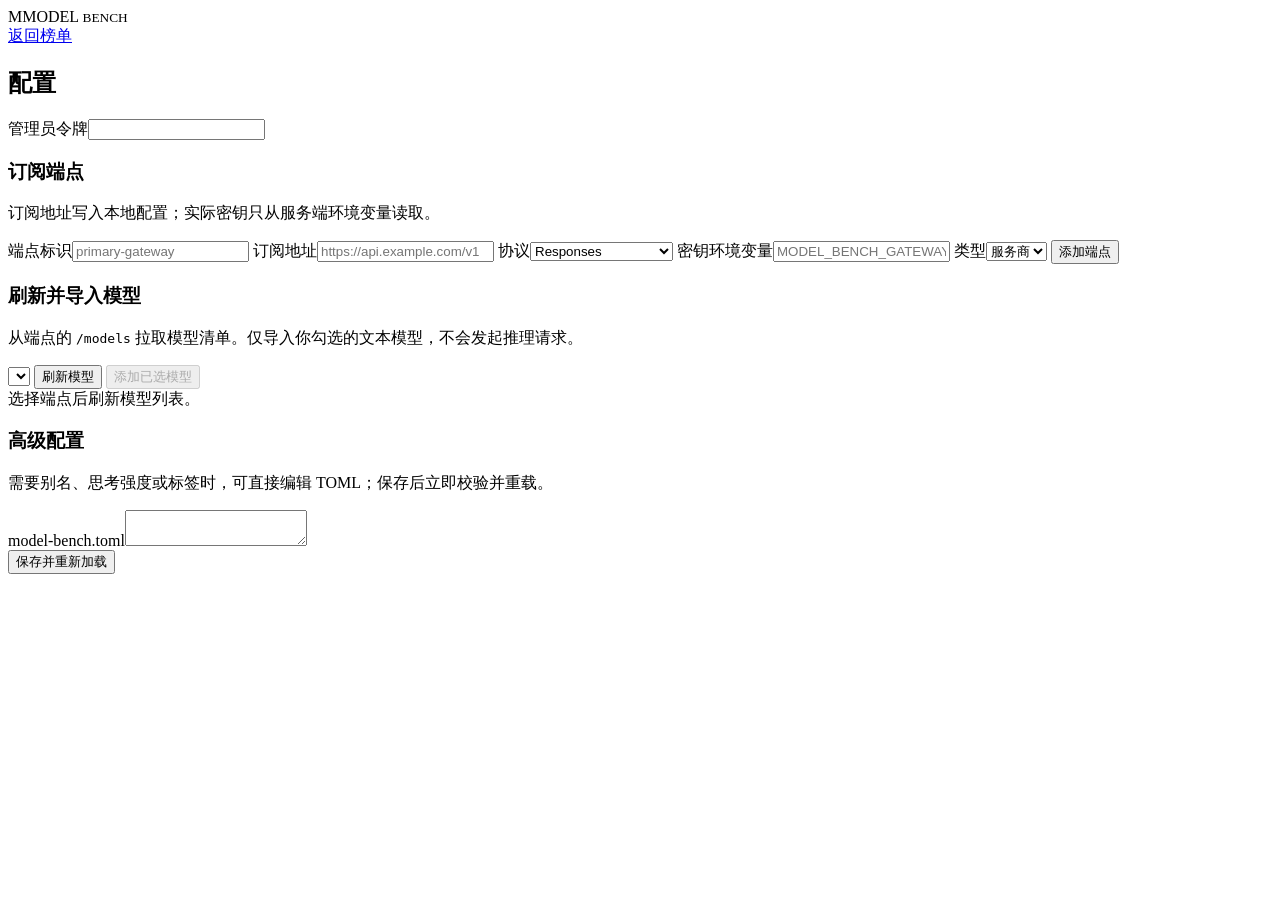
==== src/model_bench/static/settings.html @ 2f6acb46 "Initial open-source release" ====
<!doctype html>
<html lang="zh-CN">
<head>
  <meta charset="utf-8">
  <meta name="viewport" content="width=device-width,initial-scale=1">
  <title>Model Bench · 配置</title>
  <link rel="stylesheet" href="/static/style.css?v=3">
</head>
<body>
  <header class="topbar">
    <div class="brand"><span class="brand-mark">M</span><span>MODEL <small>BENCH</small></span></div>
    <a class="settings-link" href="/">返回榜单</a>
  </header>
  <main>
    <section class="workspace config-workspace">
      <div class="toolbar"><div class="toolbar-title"><h2>配置</h2><span id="state"></span></div><label class="token-input"><span>管理员令牌</span><input id="token" type="password" autocomplete="off"></label></div>
      <div class="notice" id="notice" hidden></div>

      <section class="settings-section">
        <div class="section-heading"><div><h3>订阅端点</h3><p>订阅地址写入本地配置；实际密钥只从服务端环境变量读取。</p></div></div>
        <form id="endpoint-form" class="endpoint-form">
          <label><span>端点标识</span><input id="endpoint-id" required placeholder="primary-gateway" pattern="[A-Za-z0-9._-]+"></label>
          <label class="endpoint-url"><span>订阅地址</span><input id="endpoint-url" required type="url" placeholder="https://api.example.com/v1"></label>
          <label><span>协议</span><select id="endpoint-protocol"><option value="responses">Responses</option><option value="chat">Chat Completions</option><option value="messages">Anthropic Messages</option></select></label>
          <label><span>密钥环境变量</span><input id="endpoint-key-env" placeholder="MODEL_BENCH_GATEWAY_KEY"></label>
          <label><span>类型</span><select id="endpoint-kind"><option value="provider">服务商</option><option value="self-hosted">自建</option></select></label>
          <button id="add-endpoint" type="submit">添加端点</button>
        </form>
        <div class="endpoint-list" id="endpoint-list"></div>
      </section>

      <section class="settings-section">
        <div class="section-heading"><div><h3>刷新并导入模型</h3><p>从端点的 <code>/models</code> 拉取模型清单。仅导入你勾选的文本模型，不会发起推理请求。</p></div></div>
        <div class="discover-controls">
          <select id="discover-endpoint" aria-label="选择端点"></select>
          <button id="discover" type="button">刷新模型</button>
          <button id="import-models" type="button" disabled>添加已选模型</button>
        </div>
        <div class="discover-list" id="discover-list"><span class="muted">选择端点后刷新模型列表。</span></div>
      </section>

      <section class="settings-section advanced-settings">
        <div class="section-heading"><div><h3>高级配置</h3><p>需要别名、思考强度或标签时，可直接编辑 TOML；保存后立即校验并重载。</p></div></div>
        <label class="config-editor"><span>model-bench.toml</span><textarea id="toml" spellcheck="false" aria-label="model-bench.toml"></textarea></label>
        <div class="config-actions"><button id="save" type="button">保存并重新加载</button></div>
      </section>
    </section>
  </main>
  <script src="/static/settings.js?v=5" defer></script>
</body>
</html>
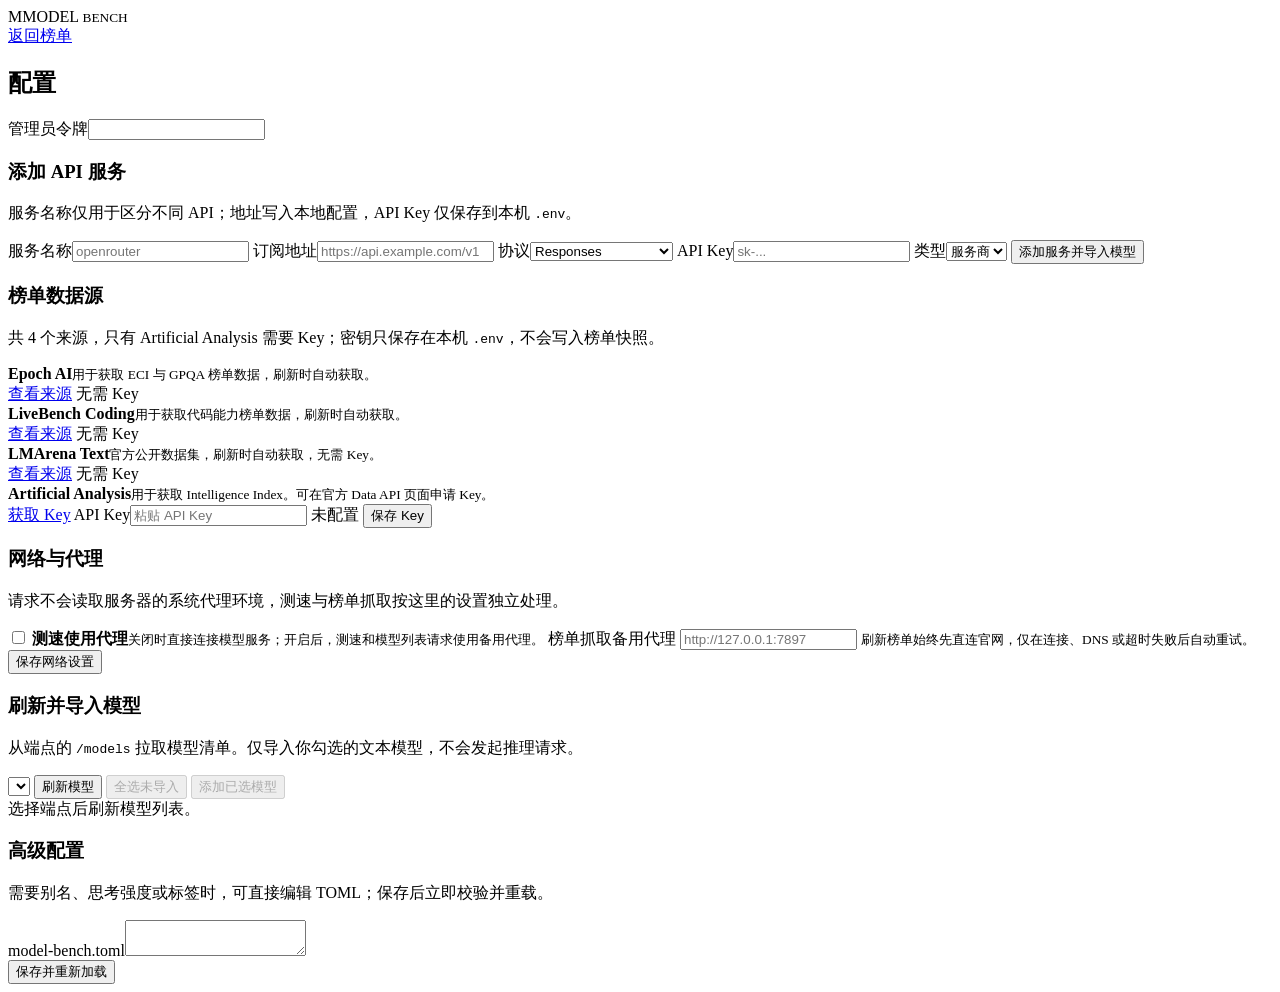
==== commit 2e089d0c: "Add web-managed sources and incremental ranking refresh" ====
--- a/src/model_bench/static/settings.html
+++ b/src/model_bench/static/settings.html
@@ -4,7 +4,7 @@
   <meta charset="utf-8">
   <meta name="viewport" content="width=device-width,initial-scale=1">
   <title>Model Bench · 配置</title>
-  <link rel="stylesheet" href="/static/style.css?v=3">
+  <link rel="stylesheet" href="/static/style.css?v=8">
 </head>
 <body>
   <header class="topbar">
@@ -13,20 +13,64 @@
   </header>
   <main>
     <section class="workspace config-workspace">
-      <div class="toolbar"><div class="toolbar-title"><h2>配置</h2><span id="state"></span></div><label class="token-input"><span>管理员令牌</span><input id="token" type="password" autocomplete="off"></label></div>
+      <div class="toolbar"><div class="toolbar-title"><h2>配置</h2><span id="state"></span></div><label class="token-input" id="token-field"><span>管理员令牌</span><input id="token" type="password" autocomplete="off"></label></div>
       <div class="notice" id="notice" hidden></div>
 
       <section class="settings-section">
-        <div class="section-heading"><div><h3>订阅端点</h3><p>订阅地址写入本地配置；实际密钥只从服务端环境变量读取。</p></div></div>
+        <div class="section-heading"><div><h3>添加 API 服务</h3><p>服务名称仅用于区分不同 API；地址写入本地配置，API Key 仅保存到本机 <code>.env</code>。</p></div></div>
         <form id="endpoint-form" class="endpoint-form">
-          <label><span>端点标识</span><input id="endpoint-id" required placeholder="primary-gateway" pattern="[A-Za-z0-9._-]+"></label>
+          <label><span>服务名称</span><input id="endpoint-id" required placeholder="openrouter" pattern="[A-Za-z0-9._-]+"></label>
           <label class="endpoint-url"><span>订阅地址</span><input id="endpoint-url" required type="url" placeholder="https://api.example.com/v1"></label>
           <label><span>协议</span><select id="endpoint-protocol"><option value="responses">Responses</option><option value="chat">Chat Completions</option><option value="messages">Anthropic Messages</option></select></label>
-          <label><span>密钥环境变量</span><input id="endpoint-key-env" placeholder="MODEL_BENCH_GATEWAY_KEY"></label>
+          <label><span>API Key</span><input id="endpoint-key" type="password" autocomplete="new-password" placeholder="sk-..." spellcheck="false"></label>
           <label><span>类型</span><select id="endpoint-kind"><option value="provider">服务商</option><option value="self-hosted">自建</option></select></label>
-          <button id="add-endpoint" type="submit">添加端点</button>
+          <button id="add-endpoint" type="submit">添加服务并导入模型</button>
         </form>
         <div class="endpoint-list" id="endpoint-list"></div>
+      </section>
+
+      <section class="settings-section">
+        <div class="section-heading"><div><h3>榜单数据源</h3><p>共 4 个来源，只有 Artificial Analysis 需要 Key；密钥只保存在本机 <code>.env</code>，不会写入榜单快照。</p></div></div>
+        <div class="ranking-source-list">
+          <div class="ranking-source-item">
+            <div><strong>Epoch AI</strong><small>用于获取 ECI 与 GPQA 榜单数据，刷新时自动获取。</small></div>
+            <a href="https://epoch.ai/benchmarks" target="_blank" rel="noopener">查看来源</a>
+            <span class="source-state ready">无需 Key</span>
+          </div>
+          <div class="ranking-source-item">
+            <div><strong>LiveBench Coding</strong><small>用于获取代码能力榜单数据，刷新时自动获取。</small></div>
+            <a href="https://livebench.ai/" target="_blank" rel="noopener">查看来源</a>
+            <span class="source-state ready">无需 Key</span>
+          </div>
+          <div class="ranking-source-item">
+            <div><strong>LMArena Text</strong><small>官方公开数据集，刷新时自动获取，无需 Key。</small></div>
+            <a href="https://lmarena.ai/leaderboard/text" target="_blank" rel="noopener">查看来源</a>
+            <span class="source-state ready">无需 Key</span>
+          </div>
+          <div class="ranking-source-item ranking-source-key">
+            <div><strong>Artificial Analysis</strong><small>用于获取 Intelligence Index。可在官方 Data API 页面申请 Key。</small></div>
+            <a href="https://artificialanalysis.ai/data-api" target="_blank" rel="noopener">获取 Key</a>
+            <label><span>API Key</span><input id="artificial-analysis-key" type="password" autocomplete="new-password" placeholder="粘贴 API Key" spellcheck="false"></label>
+            <span class="source-state" id="artificial-analysis-key-status">未配置</span>
+            <button id="save-artificial-analysis-key" type="button">保存 Key</button>
+          </div>
+        </div>
+      </section>
+
+      <section class="settings-section">
+        <div class="section-heading"><div><h3>网络与代理</h3><p>请求不会读取服务器的系统代理环境，测速与榜单抓取按这里的设置独立处理。</p></div></div>
+        <div class="network-form">
+          <label class="proxy-toggle">
+            <input id="benchmark-use-proxy" type="checkbox">
+            <span><strong>测速使用代理</strong><small>关闭时直接连接模型服务；开启后，测速和模型列表请求使用备用代理。</small></span>
+          </label>
+          <label class="proxy-address">
+            <span>榜单抓取备用代理</span>
+            <input id="fallback-proxy" type="url" inputmode="url" placeholder="http://127.0.0.1:7897" spellcheck="false">
+            <small>刷新榜单始终先直连官网，仅在连接、DNS 或超时失败后自动重试。</small>
+          </label>
+          <button id="save-network" type="button">保存网络设置</button>
+        </div>
       </section>
 
       <section class="settings-section">
@@ -34,6 +78,7 @@
         <div class="discover-controls">
           <select id="discover-endpoint" aria-label="选择端点"></select>
           <button id="discover" type="button">刷新模型</button>
+          <button id="select-all-models" type="button" disabled>全选未导入</button>
           <button id="import-models" type="button" disabled>添加已选模型</button>
         </div>
         <div class="discover-list" id="discover-list"><span class="muted">选择端点后刷新模型列表。</span></div>
@@ -46,6 +91,6 @@
       </section>
     </section>
   </main>
-  <script src="/static/settings.js?v=5" defer></script>
+  <script src="/static/settings.js?v=8" defer></script>
 </body>
 </html>
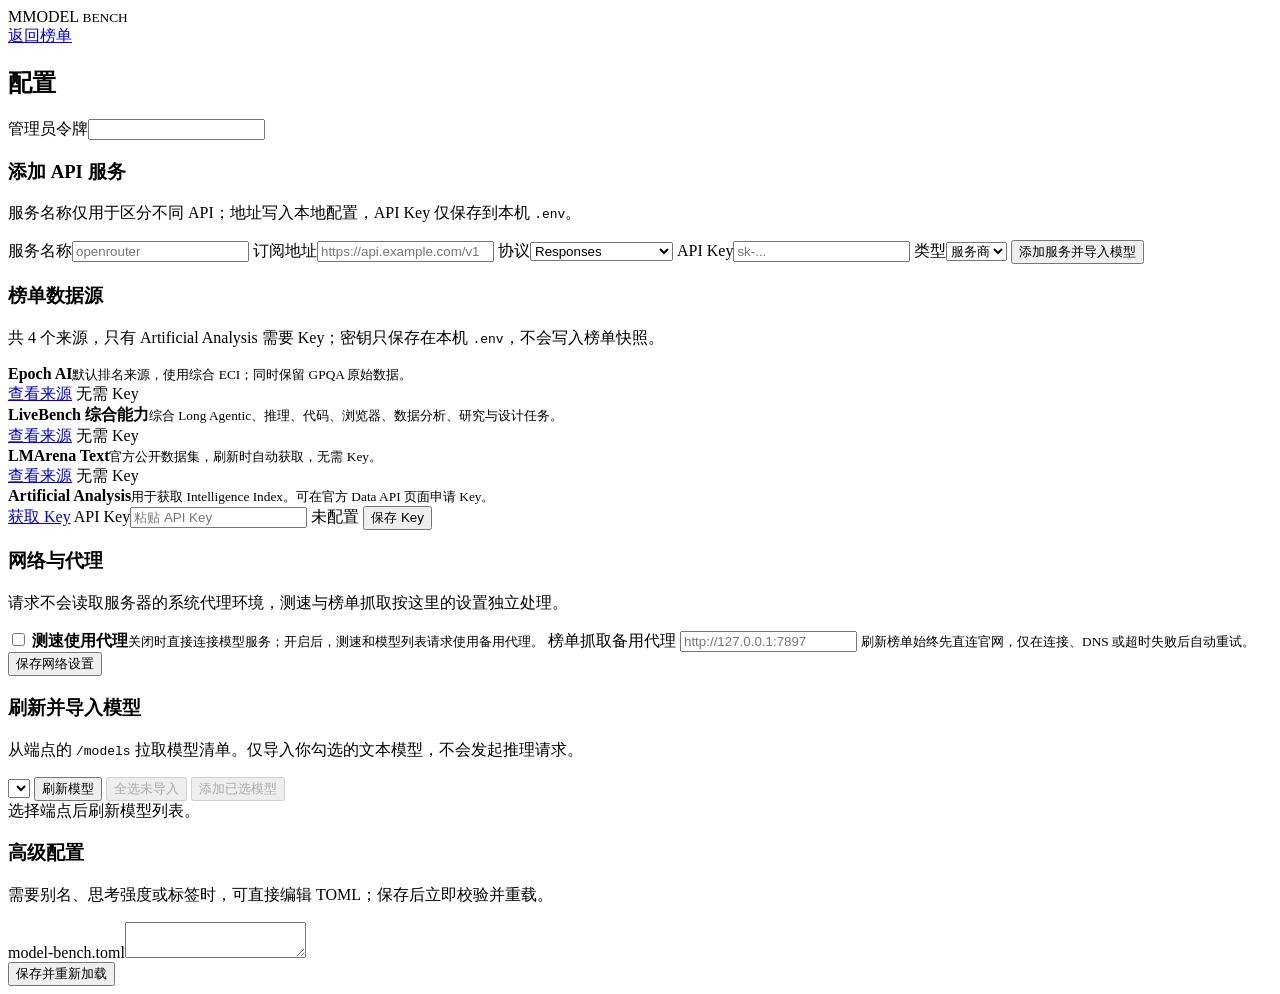
==== commit b412d1c7: "feat: add selectable leaderboard rankings" ====
--- a/src/model_bench/static/settings.html
+++ b/src/model_bench/static/settings.html
@@ -33,12 +33,12 @@
         <div class="section-heading"><div><h3>榜单数据源</h3><p>共 4 个来源，只有 Artificial Analysis 需要 Key；密钥只保存在本机 <code>.env</code>，不会写入榜单快照。</p></div></div>
         <div class="ranking-source-list">
           <div class="ranking-source-item">
-            <div><strong>Epoch AI</strong><small>用于获取 ECI 与 GPQA 榜单数据，刷新时自动获取。</small></div>
+            <div><strong>Epoch AI</strong><small>默认排名来源，使用综合 ECI；同时保留 GPQA 原始数据。</small></div>
             <a href="https://epoch.ai/benchmarks" target="_blank" rel="noopener">查看来源</a>
             <span class="source-state ready">无需 Key</span>
           </div>
           <div class="ranking-source-item">
-            <div><strong>LiveBench Coding</strong><small>用于获取代码能力榜单数据，刷新时自动获取。</small></div>
+            <div><strong>LiveBench 综合能力</strong><small>综合 Long Agentic、推理、代码、浏览器、数据分析、研究与设计任务。</small></div>
             <a href="https://livebench.ai/" target="_blank" rel="noopener">查看来源</a>
             <span class="source-state ready">无需 Key</span>
           </div>
